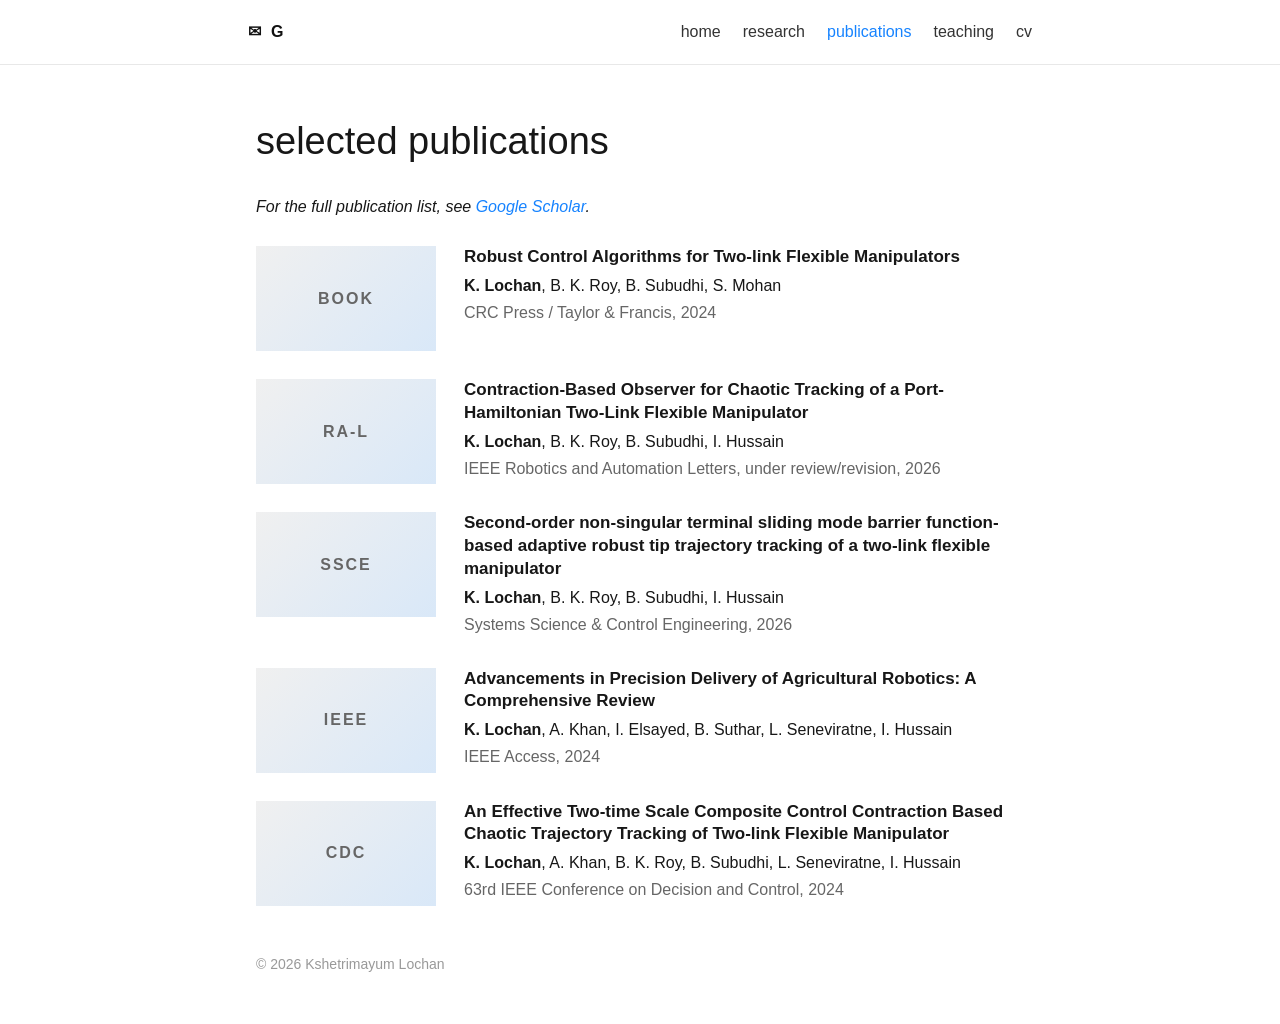
==== publications.html @ 9e69bbb2 "Add publications.html to academic website" ====
<!doctype html><html lang="en"><head><meta charset="utf-8"><meta name="viewport" content="width=device-width,initial-scale=1"><title>Publications | Kshetrimayum Lochan</title><link rel="stylesheet" href="styles.css"></head><body><header class="site-header"><div class="nav-wrap"><div class="social"><a href="mailto:lochan.nits@gmail.com">✉</a><a href="https://scholar.google.co.in/citations?user=Sx0c1C0AAAAJ&hl=en">G</a></div><nav><a href="index.html">home</a><a href="research.html">research</a><a class="active" href="publications.html">publications</a><a href="teaching.html">teaching</a><a href="cv.html">cv</a></nav></div></header><main class="container subpage"><h1>selected publications</h1><p><em>For the full publication list, see <a href="https://scholar.google.co.in/citations?user=Sx0c1C0AAAAJ&hl=en">Google Scholar</a>.</em></p>
<article class="pub"><div class="pub-thumb">BOOK</div><div><h3>Robust Control Algorithms for Two-link Flexible Manipulators</h3><p><strong>K. Lochan</strong>, B. K. Roy, B. Subudhi, S. Mohan</p><p class="venue">CRC Press / Taylor & Francis, 2024</p></div></article>
<article class="pub"><div class="pub-thumb">RA-L</div><div><h3>Contraction-Based Observer for Chaotic Tracking of a Port-Hamiltonian Two-Link Flexible Manipulator</h3><p><strong>K. Lochan</strong>, B. K. Roy, B. Subudhi, I. Hussain</p><p class="venue">IEEE Robotics and Automation Letters, under review/revision, 2026</p></div></article>
<article class="pub"><div class="pub-thumb">SSCE</div><div><h3>Second-order non-singular terminal sliding mode barrier function-based adaptive robust tip trajectory tracking of a two-link flexible manipulator</h3><p><strong>K. Lochan</strong>, B. K. Roy, B. Subudhi, I. Hussain</p><p class="venue">Systems Science & Control Engineering, 2026</p></div></article>
<article class="pub"><div class="pub-thumb">IEEE</div><div><h3>Advancements in Precision Delivery of Agricultural Robotics: A Comprehensive Review</h3><p><strong>K. Lochan</strong>, A. Khan, I. Elsayed, B. Suthar, L. Seneviratne, I. Hussain</p><p class="venue">IEEE Access, 2024</p></div></article>
<article class="pub"><div class="pub-thumb">CDC</div><div><h3>An Effective Two-time Scale Composite Control Contraction Based Chaotic Trajectory Tracking of Two-link Flexible Manipulator</h3><p><strong>K. Lochan</strong>, A. Khan, B. K. Roy, B. Subudhi, L. Seneviratne, I. Hussain</p><p class="venue">63rd IEEE Conference on Decision and Control, 2024</p></div></article>
</main><footer>© 2026 Kshetrimayum Lochan</footer></body></html>
---- styles.css ----
:root{--blue:#1683ff;--text:#171717;--muted:#666;--line:#e8e8e8;--bg:#fff;--card:#fafafa}
*{box-sizing:border-box}body{margin:0;font-family:-apple-system,BlinkMacSystemFont,"Segoe UI",Roboto,Helvetica,Arial,sans-serif;color:var(--text);background:var(--bg);line-height:1.48;font-size:16px}
a{color:var(--blue);text-decoration:none}a:hover{text-decoration:underline}.site-header{position:sticky;top:0;background:rgba(255,255,255,.96);border-bottom:1px solid var(--line);z-index:10}
.nav-wrap{max-width:800px;margin:auto;height:64px;display:flex;align-items:center;justify-content:space-between;padding:0 8px}.social{display:flex;gap:10px;font-weight:700}.social a{color:#111}.nav-wrap nav{display:flex;gap:22px}.nav-wrap nav a{color:#333}.nav-wrap nav a.active{color:var(--blue)}
.container{max-width:800px;margin:48px auto;padding:0 16px}.hero{display:grid;grid-template-columns:1fr 200px;gap:38px;align-items:center}.hero h1{font-size:42px;font-weight:400;margin:0 0 8px}.role{font-size:18px;margin-top:0}.portrait{width:200px;height:260px;object-fit:cover;border-radius:3px;box-shadow:0 2px 12px rgba(0,0,0,.2)}.links{margin-top:18px}
section{padding:12px 0 26px;border-bottom:1px solid var(--line)}h2{font-size:30px;font-weight:400;margin:18px 0 24px}h3{font-size:17px;margin:0 0 5px}.chips{display:flex;flex-wrap:wrap;gap:8px;margin-top:20px}.chips span{border:1px solid #ddd;border-radius:16px;padding:5px 10px;font-size:14px;background:#fff}
.timeline-grid{display:grid;grid-template-columns:repeat(3,1fr);gap:14px}.exp-card{border:1px solid var(--line);padding:16px;text-align:center;min-height:130px;display:flex;flex-direction:column;justify-content:center}.inst{font-weight:700;font-size:17px}.title{color:#555;margin:6px 0}.years{color:#999;font-weight:600}
.news{padding-left:20px}.news li{margin:9px 0}.news span{display:inline-block;width:76px;color:#777}.project-card{display:grid;grid-template-columns:1fr;border-left:4px solid var(--blue);padding:6px 0 6px 20px}.meta,.venue,.pub-note{color:var(--muted)}
.pub{display:grid;grid-template-columns:180px 1fr;gap:28px;margin:28px 0;align-items:start}.pub-thumb{height:105px;background:linear-gradient(135deg,#f0f0f0,#d9e8f8);display:flex;align-items:center;justify-content:center;font-weight:700;color:#666;letter-spacing:2px}.pub p{margin:3px 0}.pub h3{line-height:1.35}
.subpage h1{font-size:38px;font-weight:400}.back{margin-bottom:24px}.section-list li{margin:8px 0}footer{max-width:800px;margin:30px auto 50px;padding:0 16px;color:#999;font-size:14px}
@media(max-width:700px){.nav-wrap{height:auto;padding:14px 16px;align-items:flex-start;gap:12px;flex-direction:column}.nav-wrap nav{gap:13px;flex-wrap:wrap}.container{margin-top:26px}.hero{grid-template-columns:1fr}.portrait{order:-1;width:160px;height:210px}.hero h1{font-size:36px}.timeline-grid{grid-template-columns:1fr 1fr}.pub{grid-template-columns:1fr}.pub-thumb{width:180px}}
@media(max-width:450px){.timeline-grid{grid-template-columns:1fr}}
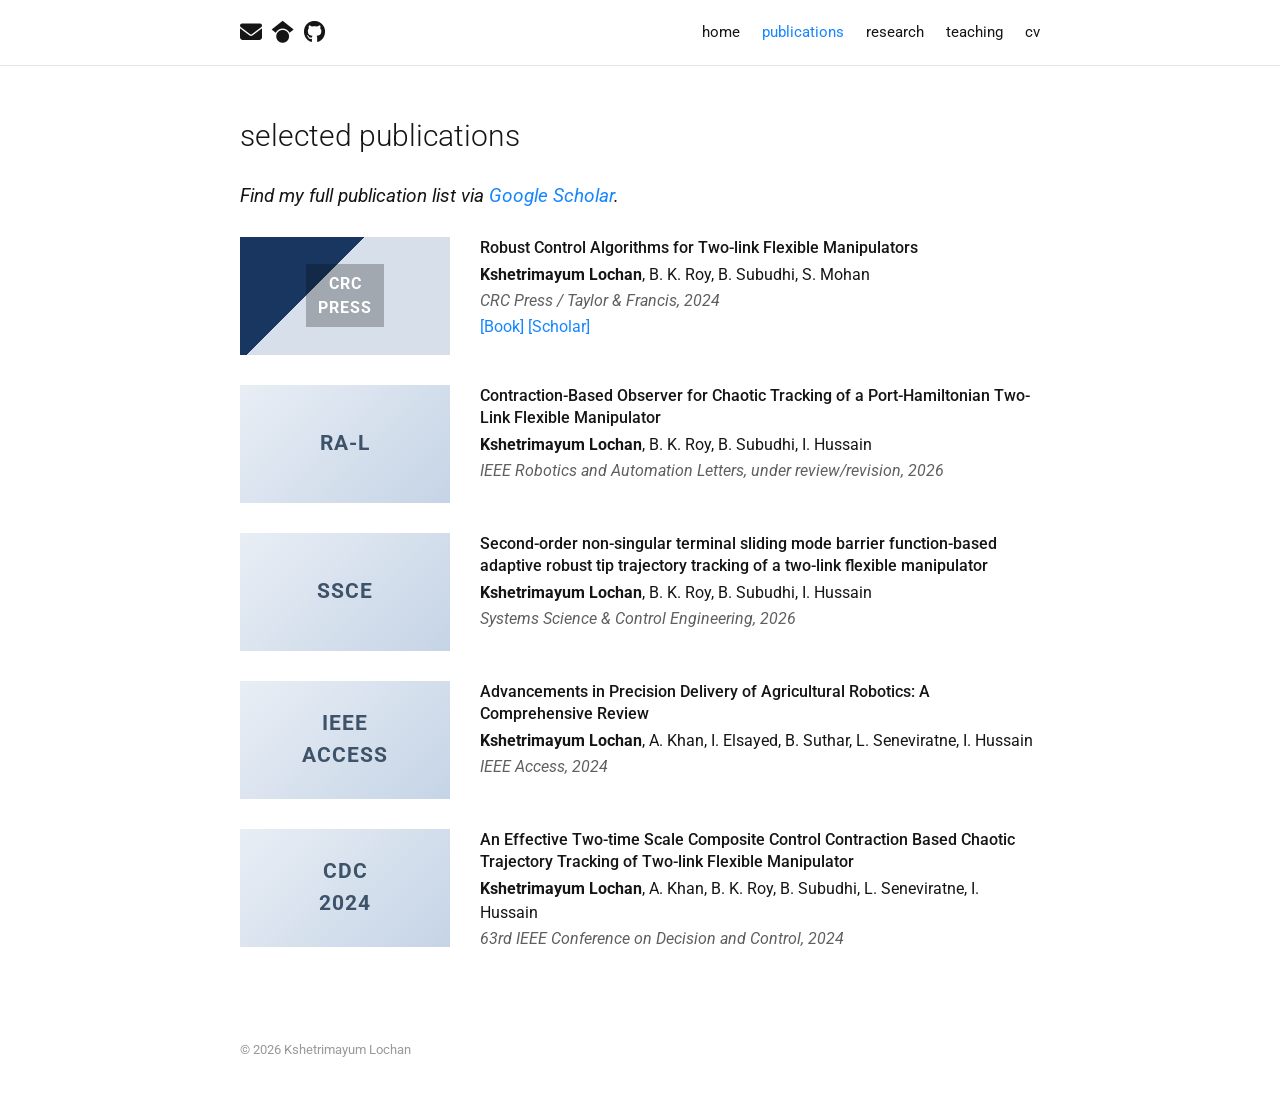
==== commit 71114194: "Restyle publications page" ====
--- a/publications.html
+++ b/publications.html
@@ -1,7 +1,14 @@
-<!doctype html><html lang="en"><head><meta charset="utf-8"><meta name="viewport" content="width=device-width,initial-scale=1"><title>Publications | Kshetrimayum Lochan</title><link rel="stylesheet" href="styles.css"></head><body><header class="site-header"><div class="nav-wrap"><div class="social"><a href="mailto:lochan.nits@gmail.com">✉</a><a href="https://scholar.google.co.in/citations?user=Sx0c1C0AAAAJ&hl=en">G</a></div><nav><a href="index.html">home</a><a href="research.html">research</a><a class="active" href="publications.html">publications</a><a href="teaching.html">teaching</a><a href="cv.html">cv</a></nav></div></header><main class="container subpage"><h1>selected publications</h1><p><em>For the full publication list, see <a href="https://scholar.google.co.in/citations?user=Sx0c1C0AAAAJ&hl=en">Google Scholar</a>.</em></p>
-<article class="pub"><div class="pub-thumb">BOOK</div><div><h3>Robust Control Algorithms for Two-link Flexible Manipulators</h3><p><strong>K. Lochan</strong>, B. K. Roy, B. Subudhi, S. Mohan</p><p class="venue">CRC Press / Taylor & Francis, 2024</p></div></article>
-<article class="pub"><div class="pub-thumb">RA-L</div><div><h3>Contraction-Based Observer for Chaotic Tracking of a Port-Hamiltonian Two-Link Flexible Manipulator</h3><p><strong>K. Lochan</strong>, B. K. Roy, B. Subudhi, I. Hussain</p><p class="venue">IEEE Robotics and Automation Letters, under review/revision, 2026</p></div></article>
-<article class="pub"><div class="pub-thumb">SSCE</div><div><h3>Second-order non-singular terminal sliding mode barrier function-based adaptive robust tip trajectory tracking of a two-link flexible manipulator</h3><p><strong>K. Lochan</strong>, B. K. Roy, B. Subudhi, I. Hussain</p><p class="venue">Systems Science & Control Engineering, 2026</p></div></article>
-<article class="pub"><div class="pub-thumb">IEEE</div><div><h3>Advancements in Precision Delivery of Agricultural Robotics: A Comprehensive Review</h3><p><strong>K. Lochan</strong>, A. Khan, I. Elsayed, B. Suthar, L. Seneviratne, I. Hussain</p><p class="venue">IEEE Access, 2024</p></div></article>
-<article class="pub"><div class="pub-thumb">CDC</div><div><h3>An Effective Two-time Scale Composite Control Contraction Based Chaotic Trajectory Tracking of Two-link Flexible Manipulator</h3><p><strong>K. Lochan</strong>, A. Khan, B. K. Roy, B. Subudhi, L. Seneviratne, I. Hussain</p><p class="venue">63rd IEEE Conference on Decision and Control, 2024</p></div></article>
-</main><footer>© 2026 Kshetrimayum Lochan</footer></body></html>+<!doctype html>
+<html lang="en"><head><meta charset="utf-8"><meta name="viewport" content="width=device-width,initial-scale=1">
+<title>Publications | Kshetrimayum Lochan</title>
+<link rel="preconnect" href="https://fonts.googleapis.com"><link rel="preconnect" href="https://fonts.gstatic.com" crossorigin>
+<link href="https://fonts.googleapis.com/css2?family=Roboto:wght@300;400;500;700&display=swap" rel="stylesheet">
+<link rel="stylesheet" href="https://cdnjs.cloudflare.com/ajax/libs/font-awesome/6.5.2/css/all.min.css"><link rel="stylesheet" href="styles.css"></head>
+<body><header class="topbar"><div class="nav-shell"><div class="icon-links"><a href="mailto:lochan.nits@gmail.com"><i class="fa-solid fa-envelope"></i></a><a href="https://scholar.google.co.in/citations?user=Sx0c1C0AAAAJ&hl=en"><i class="fa-brands fa-google-scholar"></i></a><a href="https://github.com/KLochan"><i class="fa-brands fa-github"></i></a></div><nav class="main-nav"><a href="index.html">home</a><a class="active" href="publications.html">publications</a><a href="research.html">research</a><a href="teaching.html">teaching</a><a href="cv.html">cv</a></nav></div></header>
+<main class="page"><section><h2>selected publications</h2><p class="pub-intro"><em>Find my full publication list via <a href="https://scholar.google.co.in/citations?user=Sx0c1C0AAAAJ&hl=en">Google Scholar</a>.</em></p>
+<article class="publication"><div class="pub-image book-cover"><span>CRC<br>PRESS</span></div><div class="pub-body"><h3>Robust Control Algorithms for Two-link Flexible Manipulators</h3><p><strong>Kshetrimayum Lochan</strong>, B. K. Roy, B. Subudhi, S. Mohan</p><p class="venue">CRC Press / Taylor & Francis, 2024</p><p class="paper-links"><a href="https://doi.org/10.1201/9781003345268">[Book]</a> <a href="https://scholar.google.co.in/citations?user=Sx0c1C0AAAAJ&hl=en">[Scholar]</a></p></div></article>
+<article class="publication"><div class="pub-image paper-graphic">RA-L</div><div class="pub-body"><h3>Contraction-Based Observer for Chaotic Tracking of a Port-Hamiltonian Two-Link Flexible Manipulator</h3><p><strong>Kshetrimayum Lochan</strong>, B. K. Roy, B. Subudhi, I. Hussain</p><p class="venue">IEEE Robotics and Automation Letters, under review/revision, 2026</p></div></article>
+<article class="publication"><div class="pub-image paper-graphic">SSCE</div><div class="pub-body"><h3>Second-order non-singular terminal sliding mode barrier function-based adaptive robust tip trajectory tracking of a two-link flexible manipulator</h3><p><strong>Kshetrimayum Lochan</strong>, B. K. Roy, B. Subudhi, I. Hussain</p><p class="venue">Systems Science & Control Engineering, 2026</p></div></article>
+<article class="publication"><div class="pub-image paper-graphic">IEEE<br>ACCESS</div><div class="pub-body"><h3>Advancements in Precision Delivery of Agricultural Robotics: A Comprehensive Review</h3><p><strong>Kshetrimayum Lochan</strong>, A. Khan, I. Elsayed, B. Suthar, L. Seneviratne, I. Hussain</p><p class="venue">IEEE Access, 2024</p></div></article>
+<article class="publication"><div class="pub-image paper-graphic">CDC<br>2024</div><div class="pub-body"><h3>An Effective Two-time Scale Composite Control Contraction Based Chaotic Trajectory Tracking of Two-link Flexible Manipulator</h3><p><strong>Kshetrimayum Lochan</strong>, A. Khan, B. K. Roy, B. Subudhi, L. Seneviratne, I. Hussain</p><p class="venue">63rd IEEE Conference on Decision and Control, 2024</p></div></article>
+</section></main><footer class="footer">© 2026 Kshetrimayum Lochan</footer></body></html>
--- a/styles.css
+++ b/styles.css
@@ -1,12 +1,47 @@
-:root{--blue:#1683ff;--text:#171717;--muted:#666;--line:#e8e8e8;--bg:#fff;--card:#fafafa}
-*{box-sizing:border-box}body{margin:0;font-family:-apple-system,BlinkMacSystemFont,"Segoe UI",Roboto,Helvetica,Arial,sans-serif;color:var(--text);background:var(--bg);line-height:1.48;font-size:16px}
-a{color:var(--blue);text-decoration:none}a:hover{text-decoration:underline}.site-header{position:sticky;top:0;background:rgba(255,255,255,.96);border-bottom:1px solid var(--line);z-index:10}
-.nav-wrap{max-width:800px;margin:auto;height:64px;display:flex;align-items:center;justify-content:space-between;padding:0 8px}.social{display:flex;gap:10px;font-weight:700}.social a{color:#111}.nav-wrap nav{display:flex;gap:22px}.nav-wrap nav a{color:#333}.nav-wrap nav a.active{color:var(--blue)}
-.container{max-width:800px;margin:48px auto;padding:0 16px}.hero{display:grid;grid-template-columns:1fr 200px;gap:38px;align-items:center}.hero h1{font-size:42px;font-weight:400;margin:0 0 8px}.role{font-size:18px;margin-top:0}.portrait{width:200px;height:260px;object-fit:cover;border-radius:3px;box-shadow:0 2px 12px rgba(0,0,0,.2)}.links{margin-top:18px}
-section{padding:12px 0 26px;border-bottom:1px solid var(--line)}h2{font-size:30px;font-weight:400;margin:18px 0 24px}h3{font-size:17px;margin:0 0 5px}.chips{display:flex;flex-wrap:wrap;gap:8px;margin-top:20px}.chips span{border:1px solid #ddd;border-radius:16px;padding:5px 10px;font-size:14px;background:#fff}
-.timeline-grid{display:grid;grid-template-columns:repeat(3,1fr);gap:14px}.exp-card{border:1px solid var(--line);padding:16px;text-align:center;min-height:130px;display:flex;flex-direction:column;justify-content:center}.inst{font-weight:700;font-size:17px}.title{color:#555;margin:6px 0}.years{color:#999;font-weight:600}
-.news{padding-left:20px}.news li{margin:9px 0}.news span{display:inline-block;width:76px;color:#777}.project-card{display:grid;grid-template-columns:1fr;border-left:4px solid var(--blue);padding:6px 0 6px 20px}.meta,.venue,.pub-note{color:var(--muted)}
-.pub{display:grid;grid-template-columns:180px 1fr;gap:28px;margin:28px 0;align-items:start}.pub-thumb{height:105px;background:linear-gradient(135deg,#f0f0f0,#d9e8f8);display:flex;align-items:center;justify-content:center;font-weight:700;color:#666;letter-spacing:2px}.pub p{margin:3px 0}.pub h3{line-height:1.35}
-.subpage h1{font-size:38px;font-weight:400}.back{margin-bottom:24px}.section-list li{margin:8px 0}footer{max-width:800px;margin:30px auto 50px;padding:0 16px;color:#999;font-size:14px}
-@media(max-width:700px){.nav-wrap{height:auto;padding:14px 16px;align-items:flex-start;gap:12px;flex-direction:column}.nav-wrap nav{gap:13px;flex-wrap:wrap}.container{margin-top:26px}.hero{grid-template-columns:1fr}.portrait{order:-1;width:160px;height:210px}.hero h1{font-size:36px}.timeline-grid{grid-template-columns:1fr 1fr}.pub{grid-template-columns:1fr}.pub-thumb{width:180px}}
-@media(max-width:450px){.timeline-grid{grid-template-columns:1fr}}
+:root{
+  --accent:#1686ff; --text:#151515; --muted:#5f5f5f; --line:#e7e7e7;
+  --bg:#ffffff; --navbg:rgba(255,255,255,.97); --soft:#f7f7f7;
+}
+*{box-sizing:border-box}
+html{scroll-behavior:smooth}
+body{margin:0;background:var(--bg);color:var(--text);font-family:"Roboto",Arial,sans-serif;font-size:16px;line-height:1.48;font-weight:400}
+body.dark{--text:#e9e9e9;--muted:#b9b9b9;--line:#3b3b3b;--bg:#171717;--navbg:rgba(23,23,23,.97);--soft:#222}
+a{color:var(--accent);text-decoration:none} a:hover{text-decoration:underline}
+.topbar{height:66px;border-bottom:1px solid var(--line);background:var(--navbg);position:sticky;top:0;z-index:20}
+.nav-shell{max-width:800px;height:100%;margin:0 auto;display:flex;align-items:center;justify-content:space-between}
+.icon-links{display:flex;align-items:center;gap:10px}
+.icon-links a{font-size:22px;color:var(--text);line-height:1}
+.main-nav{display:flex;align-items:center;gap:22px}
+.main-nav a{color:var(--text);font-size:15px}
+.main-nav a.active{color:var(--accent)}
+#theme-toggle{border:0;background:transparent;color:var(--text);font-size:18px;cursor:pointer;padding:4px}
+.page{max-width:800px;margin:48px auto 0;padding:0 0 40px}
+.intro{display:grid;grid-template-columns:minmax(0,1fr) 200px;gap:40px;align-items:center}
+.intro h1{font-size:42px;font-weight:300;line-height:1.1;margin:0 0 12px}
+.position{font-size:17px;margin:0 0 16px}.intro p{margin:0 0 13px}.portrait-wrap{display:flex;justify-content:flex-end}
+.portrait{width:200px;height:280px;object-fit:cover;border-radius:4px;box-shadow:0 2px 10px rgba(0,0,0,.22)}
+hr{border:0;border-top:1px solid var(--line);margin:30px 0 18px}
+section h2{font-size:30px;font-weight:300;margin:0 0 24px;text-transform:lowercase}
+.interest-line{font-size:17px;line-height:1.7}
+.career-strip{display:grid;grid-template-columns:repeat(3,1fr);gap:26px 16px;margin-top:34px;text-align:center}
+.career-item{min-height:150px;display:flex;flex-direction:column;align-items:center;justify-content:flex-start}
+.logo-block{width:150px;height:74px;display:flex;flex-direction:column;align-items:center;justify-content:center;font-size:24px;font-weight:700;line-height:1.05;letter-spacing:.5px}
+.logo-block span{font-size:11px;letter-spacing:1.1px;font-weight:700}
+.kobe{color:#184c8f}.ku{color:#174d73}.iit{color:#b66522}.mit{color:#9b1d20}.nit{color:#244b76}.gu{color:#4d5f8d}
+.career-role{margin-top:7px;font-weight:500;color:var(--muted);font-size:14px}.career-years{color:#999;font-weight:600;font-size:14px;margin-top:2px}
+.news-list{margin:0;padding-left:39px}.news-list li{margin:5px 0;padding-left:0}.date{display:inline-block;width:76px;color:var(--muted)}
+.pub-intro{font-size:19px;margin-bottom:26px}.publication{display:grid;grid-template-columns:210px 1fr;gap:30px;margin:0 0 30px;align-items:start}
+.pub-image{width:210px;height:118px;object-fit:cover;background:#ececec;display:flex;align-items:center;justify-content:center;text-align:center;color:#555;font-weight:700;letter-spacing:1px}
+.book-cover{background:linear-gradient(135deg,#18365f 0 38%,#d7e0ea 38% 100%);color:#fff}.book-cover span{background:rgba(0,0,0,.25);padding:8px 12px}
+.paper-graphic{background:linear-gradient(135deg,#e9eef5,#c5d4e6);color:#3e5369;font-size:21px}
+.real-image{border:1px solid #ddd}
+.pub-body h3{font-size:16px;line-height:1.4;margin:0 0 4px;font-weight:500}.pub-body p{margin:2px 0}.venue{font-style:italic;color:var(--muted)}.paper-links{margin-top:3px!important}.more{text-align:right;margin-top:10px}
+.footer{max-width:800px;margin:0 auto 45px;color:#999;font-size:13px;padding-top:18px}
+.subpage{max-width:800px;margin:48px auto;padding-bottom:40px}.subpage h1{font-size:39px;font-weight:300}.section-list li{margin:7px 0}
+@media(max-width:840px){.nav-shell,.page,.footer,.subpage{max-width:calc(100% - 32px)}}
+@media(max-width:700px){
+  .topbar{height:auto}.nav-shell{padding:12px 0;align-items:flex-start;gap:13px;flex-direction:column}.main-nav{gap:15px;flex-wrap:wrap}
+  .page{margin-top:30px}.intro{grid-template-columns:1fr}.portrait-wrap{grid-row:1}.portrait{width:160px;height:210px}.intro h1{font-size:36px}
+  .career-strip{grid-template-columns:repeat(2,1fr)}.publication{grid-template-columns:1fr;gap:12px}.pub-image{width:210px}.news-list{padding-left:22px}
+}
+@media(max-width:440px){.career-strip{grid-template-columns:1fr}.main-nav{gap:11px}.date{width:68px}}
